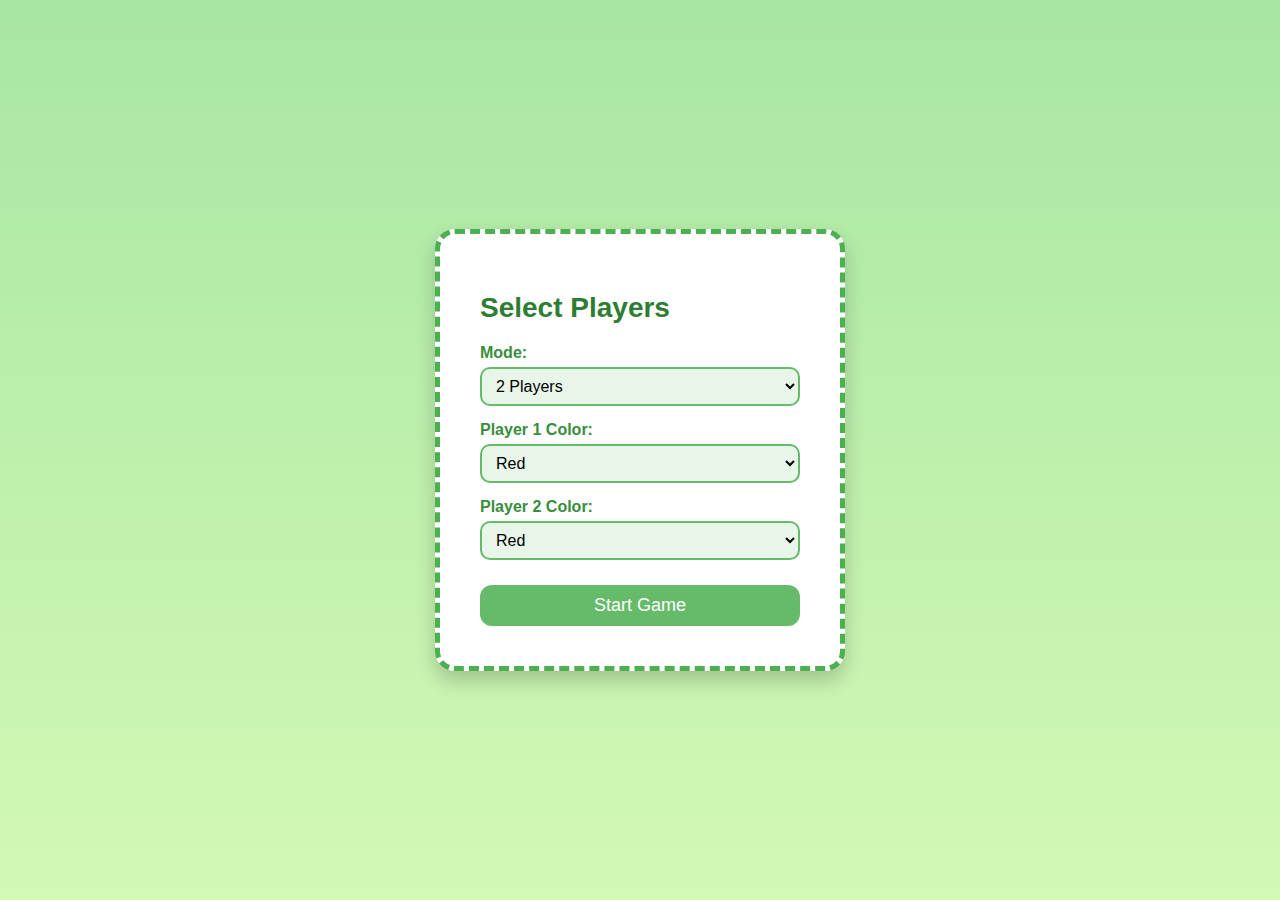
==== game-main/setup.html @ 56a018bf "Initial commit" ====
<!DOCTYPE html>
<html lang="en">
<head>
  <meta charset="UTF-8" />
  <meta name="viewport" content="width=device-width, initial-scale=1.0" />
  <title>Setup Game</title>
  <link rel="stylesheet" href="setup.css" />
</head>
<body>
  <div class="setup-container">
    <h1>Select Players</h1>
    <form id="setupForm">
      <div>
        <label>Mode:</label>
        <select id="mode">
          <option value="2">2 Players</option>
          <option value="bot">Play with Bot</option>
        </select>
      </div>
      <div>
        <label>Player 1 Color:</label>
        <select id="player1Color">
          <option value="red">Red</option>
          <option value="blue">Blue</option>
          <option value="green">Green</option>
        </select>
      </div>
      <div id="player2Section">
        <label>Player 2 Color:</label>
        <select id="player2Color">
          <option value="red">Red</option>
          <option value="blue">Blue</option>
          <option value="green">Green</option>
        </select>
      </div>
      <button type="submit">Start Game</button>
    </form>
  </div>
  <script>
    const modeSelect = document.getElementById('mode');
    const player2Section = document.getElementById('player2Section');

    modeSelect.addEventListener('change', function () {
      player2Section.style.display = modeSelect.value === 'bot' ? 'none' : 'block';
    });

    document.getElementById('setupForm').onsubmit = function(e) {
      e.preventDefault();
      const p1 = document.getElementById('player1Color').value;
      const p2 = document.getElementById('player2Color').value;
      const mode = document.getElementById('mode').value;

      if (mode === '2' && p1 === p2) {
        alert("Players can't have same color!");
        return;
      }

      localStorage.setItem('player1Color', p1);
      localStorage.setItem('mode', mode);
      localStorage.setItem('player2Color', mode === 'bot' ? 'gray' : p2);

      window.location.href = 'game.html';
    }
  </script>
</body>
</html>
---- game-main/setup.css ----
/* === styles.css === */

body {
    margin: 0;
    padding: 0;
    font-family: 'Comic Sans MS', cursive, sans-serif;
    background: linear-gradient(#a8e6a3, #d3f9b5);
    display: flex;
    justify-content: center;
    align-items: center;
    height: 100vh;
    overflow: hidden;
  }
  
  .setup-container {
    background: #fff;
    border: 5px dashed #4CAF50;
    border-radius: 20px;
    padding: 40px;
    width: 320px;
    box-shadow: 0 10px 20px rgba(0,0,0,0.2);
    animation: popIn 0.6s ease-out;
    position: relative;
  }
  
  @keyframes popIn {
    0% { transform: scale(0); opacity: 0; }
    100% { transform: scale(1); opacity: 1; }
  }
  
  .setup-container h1 {
    color: #2e7d32;
    font-size: 28px;
    margin-bottom: 20px;
  }
  
  form > div {
    margin-bottom: 15px;
    text-align: left;
  }
  
  label {
    display: block;
    margin-bottom: 5px;
    color: #388e3c;
    font-weight: bold;
  }
  
  select {
    width: 100%;
    padding: 8px 10px;
    border: 2px solid #66bb6a;
    border-radius: 10px;
    background-color: #e8f5e9;
    font-size: 16px;
    outline: none;
    transition: all 0.3s ease;
  }
  
  select:focus {
    border-color: #2e7d32;
    background-color: #c8e6c9;
  }
  
  button[type="submit"] {
    background-color: #66bb6a;
    color: white;
    font-size: 18px;
    padding: 10px 20px;
    border: none;
    border-radius: 12px;
    cursor: pointer;
    transition: background-color 0.3s ease;
    margin-top: 10px;
    width: 100%;
  }
  
  button[type="submit"]:hover {
    background-color: #388e3c;
  }
  
  @media (max-width: 400px) {
    .setup-container {
      width: 90%;
      padding: 20px;
    }
  }
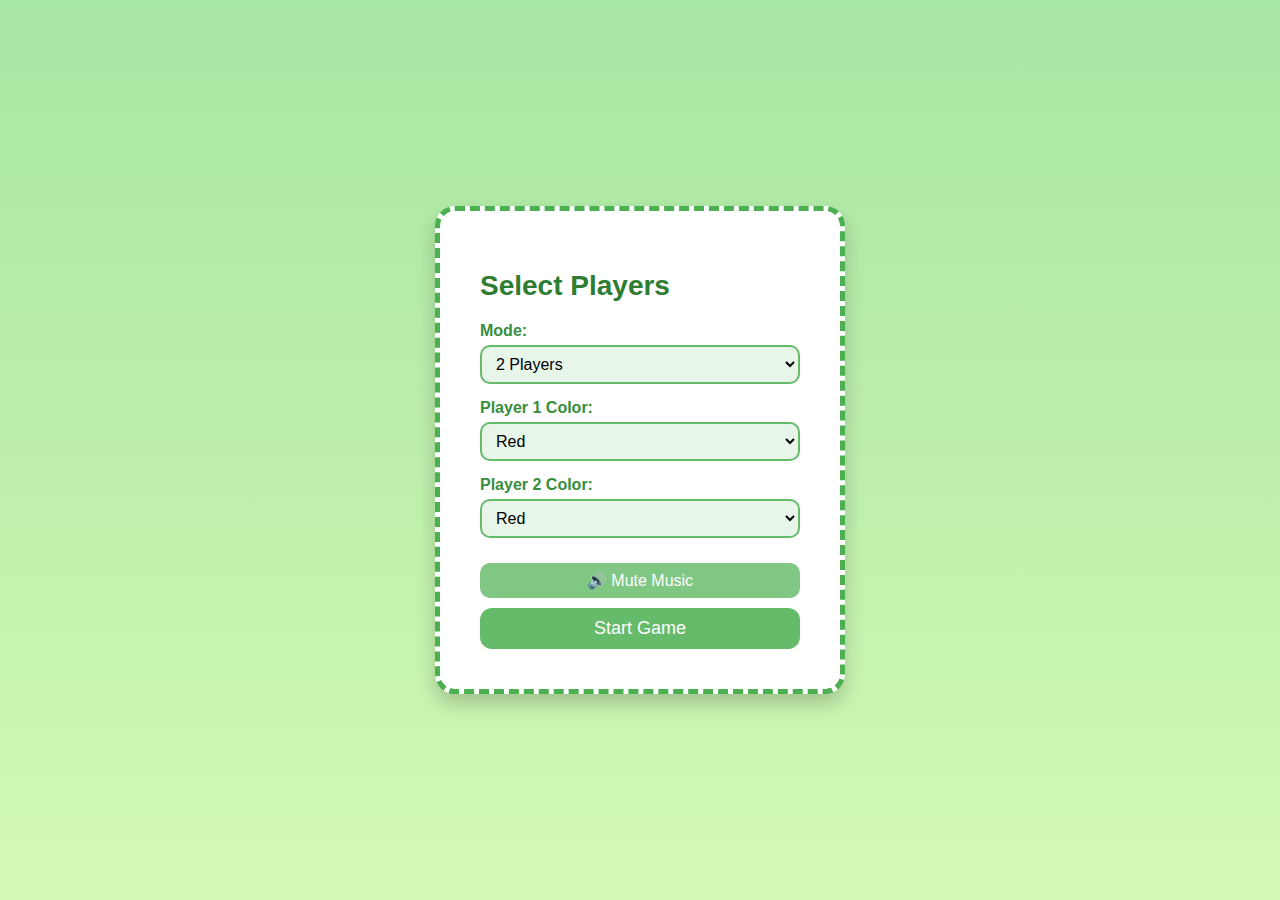
==== commit 17bacf2d: "audio01" ====
--- a/game-main/setup.html
+++ b/game-main/setup.html
@@ -7,6 +7,9 @@
   <link rel="stylesheet" href="setup.css" />
 </head>
 <body>
+  <!-- Hidden background audio -->
+  <audio id="bgAudio" src="soundtrack.mp3" autoplay loop></audio>
+
   <div class="setup-container">
     <h1>Select Players</h1>
     <form id="setupForm">
@@ -33,10 +36,26 @@
           <option value="green">Green</option>
         </select>
       </div>
+
+      <!-- Mute/Unmute Button -->
+      <button id="toggleAudio" type="button" class="audio-btn">🔊 Mute Music</button>
+
+      <!-- Start Game Button -->
       <button type="submit">Start Game</button>
     </form>
   </div>
+
   <script>
+    // Audio toggle
+    const audio = document.getElementById('bgAudio');
+    const toggleBtn = document.getElementById('toggleAudio');
+
+    toggleBtn.addEventListener('click', () => {
+      audio.muted = !audio.muted;
+      toggleBtn.textContent = audio.muted ? '🔇 Unmute Music' : '🔊 Mute Music';
+    });
+
+    // Game setup form
     const modeSelect = document.getElementById('mode');
     const player2Section = document.getElementById('player2Section');
 
@@ -63,4 +82,4 @@
     }
   </script>
 </body>
-</html>+</html>
--- a/game-main/setup.css
+++ b/game-main/setup.css
@@ -1,4 +1,3 @@
-/* === styles.css === */
 
 body {
     margin: 0;
@@ -85,4 +84,20 @@
       padding: 20px;
     }
   }
+  .audio-btn {
+    background-color: #81c784;
+    color: white;
+    font-size: 16px;
+    padding: 8px 16px;
+    border: none;
+    border-radius: 10px;
+    cursor: pointer;
+    margin-top: 10px;
+    width: 100%;
+    transition: background-color 0.3s ease;
+  }
+  
+  .audio-btn:hover {
+    background-color: #388e3c;
+  }
   